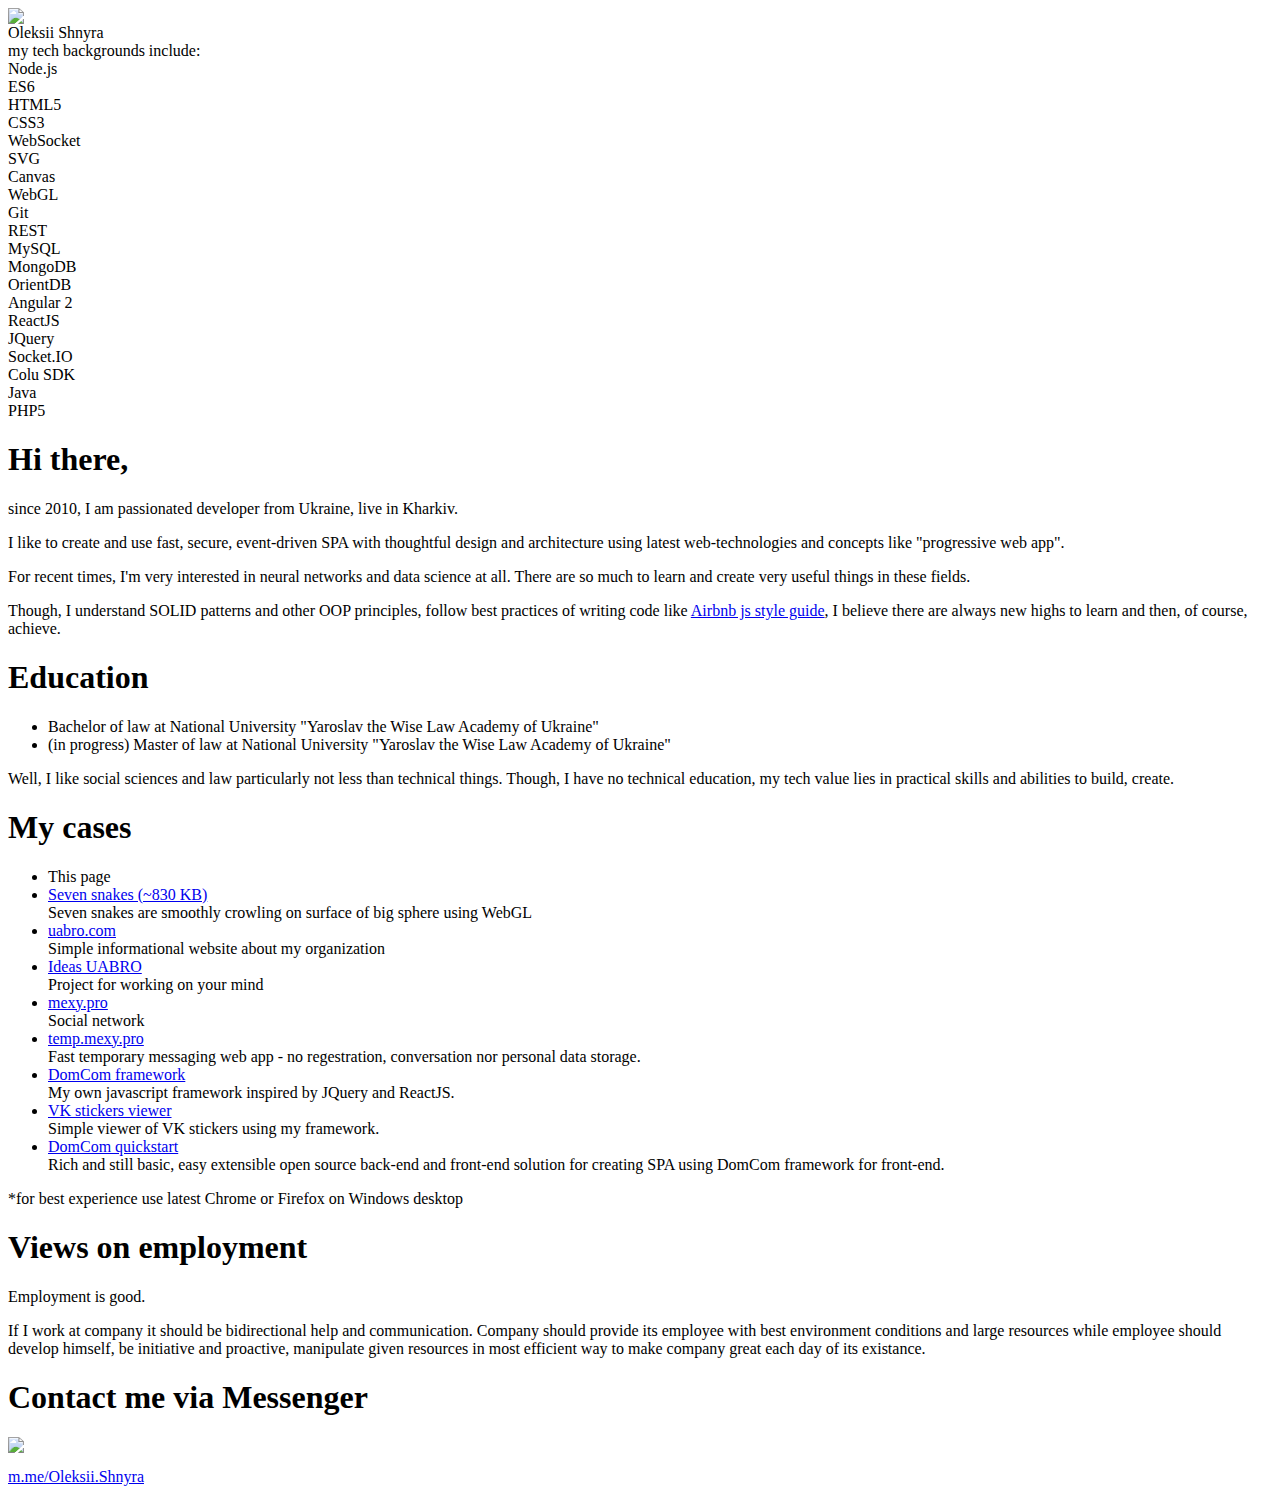
==== index.html @ d60c3f0f "minor" ====
<link rel="stylesheet" href="/css/index.css">
<script src="https://rawgit.com/UABRO/domcom/master/source/domcom-min.js"></script>
<body>
    <script src="/js/index.js"></script>
    <div class="page-background"></div>
    <div class="page">
        <div class="intro-container">
            <img class="my-photo" src="/img/my-photo.jpg">
            <div class="inl intro-info">
                <div class="my-name">Oleksii Shnyra</div>
                <div style="text-align:justify;">
                    my tech backgrounds include:
                    <div class="skill-badge green-badge">Node.js</div>
                    <div class="skill-badge">ES6</div>
                    <div class="skill-badge">HTML5</div>
                    <div class="skill-badge">CSS3</div>
                    <div class="skill-badge">WebSocket</div>
                    <div class="skill-badge">SVG</div>
                    <div class="skill-badge">Canvas</div>
                    <div class="skill-badge">WebGL</div>
                    <div class="skill-badge">Git</div>
                    <div class="skill-badge">REST</div>
                    <div class="skill-badge dark-badge">MySQL</div>
                    <div class="skill-badge dark-badge">MongoDB</div>
                    <div class="skill-badge dark-badge">OrientDB</div>
                    <div class="skill-badge orange-badge">Angular 2</div>
                    <div class="skill-badge orange-badge">ReactJS</div>
                    <div class="skill-badge orange-badge">JQuery</div>
                    <div class="skill-badge orange-badge">Socket.IO</div>
                    <div class="skill-badge orange-badge">Colu SDK</div>
                    <div class="skill-badge green-badge">Java</div>
                    <div class="skill-badge green-badge">PHP5</div>
                </div>
            </div>
        </div>
        <h1>Hi there,</h1>
        <p>since 2010, I am passionated developer from Ukraine, live in Kharkiv.</p>
        <p>I like to create and use fast, secure, event-driven SPA with thoughtful design and architecture using latest web-technologies and concepts like "progressive web app".</p>
        <p>For recent times, I'm very interested in neural networks and data science at all. There are so much to learn and create very useful things in these fields.</p>
        <p>Though, I understand SOLID patterns and other OOP principles, follow best practices of writing code like <a href="https://github.com/airbnb/javascript">Airbnb js style guide</a>, I believe
        there are always new highs to learn and then, of course, achieve.</p>
    </div>
    <div class="page">
        <h1>Education</h1>
        <ul>
            <li>Bachelor of law at National University "Yaroslav the Wise Law Academy of Ukraine"
            <li>(in progress) Master of law at National University "Yaroslav the Wise Law Academy of Ukraine"
        </ul>
        <p>Well, I like social sciences and law particularly not less than technical things. Though, I have no technical education, my tech value lies in practical skills and abilities to build, create.</p>
    </div>
    <div class="page">
        <h1>My cases</h1>
        <ul>
            <li>This page
            <li><a class="link" href="/cases/seven/" target="_blank">Seven snakes (~830 KB)</a>
                <div class="description">Seven snakes are smoothly crowling on surface of big sphere using WebGL</div>
            <li><a class="link" href="https://uabro.com/" target="_blank">uabro.com</a>
                <div class="description">Simple informational website about my organization</div>
            <li><a class="link" href="https://ideas.uabro.com/" target="_blank">Ideas UABRO</a>
                <div class="description">Project for working on your mind</div>
            <li><a class="link" href="https://mexy.pro/" target="_blank">mexy.pro</a>
                <div class="description">Social network</div>
            <li><a class="link" href="https://temp.mexy.pro/" target="_blank">temp.mexy.pro</a>
                <div class="description">Fast temporary messaging web app - no regestration, conversation nor personal data storage.</div>
            <li><a class="link" href="https://github.com/UABRO/domcom" target="_blank">DomCom framework</a>
                <div class="description">My own javascript framework inspired by JQuery and ReactJS.</div>
            <li><a class="link" href="/cases/vk-stickers/" target="_blank">VK stickers viewer</a>
                <div class="description">Simple viewer of VK stickers using my framework.</div>
            <li><a class="link" href="https://github.com/UABRO/domcom-quickstart" target="_blank">DomCom quickstart</a>
                <div class="description">Rich and still basic, easy extensible open source back-end and front-end solution for creating SPA using DomCom framework for front-end.</div>
        </ul>
        <p>*for best experience use latest Chrome or Firefox on Windows desktop</p>
    </div>
    <div class="page">
        <h1>Views on employment</h1>
        <p>Employment is good.</p>
        <p>If I work at company it should be bidirectional help and communication. Company should provide its employee with best environment conditions and large resources
            while employee should develop himself, be initiative and proactive, manipulate given resources in most efficient way to make company great each day of its existance.
        </p>
    </div>
    <div class="page">
        <div class="center">
            <h1 style="padding:0;">Contact me via Messenger</h1>
            <img class="messenger-photo" src="/img/messenger-photo.jpg">
            <div style="padding-top: 15px"><a class="link" href="https://m.me/Oleksii.Shnyra" target="_blank">m.me/Oleksii.Shnyra</a></div>
        </div>
    </div>
</body>
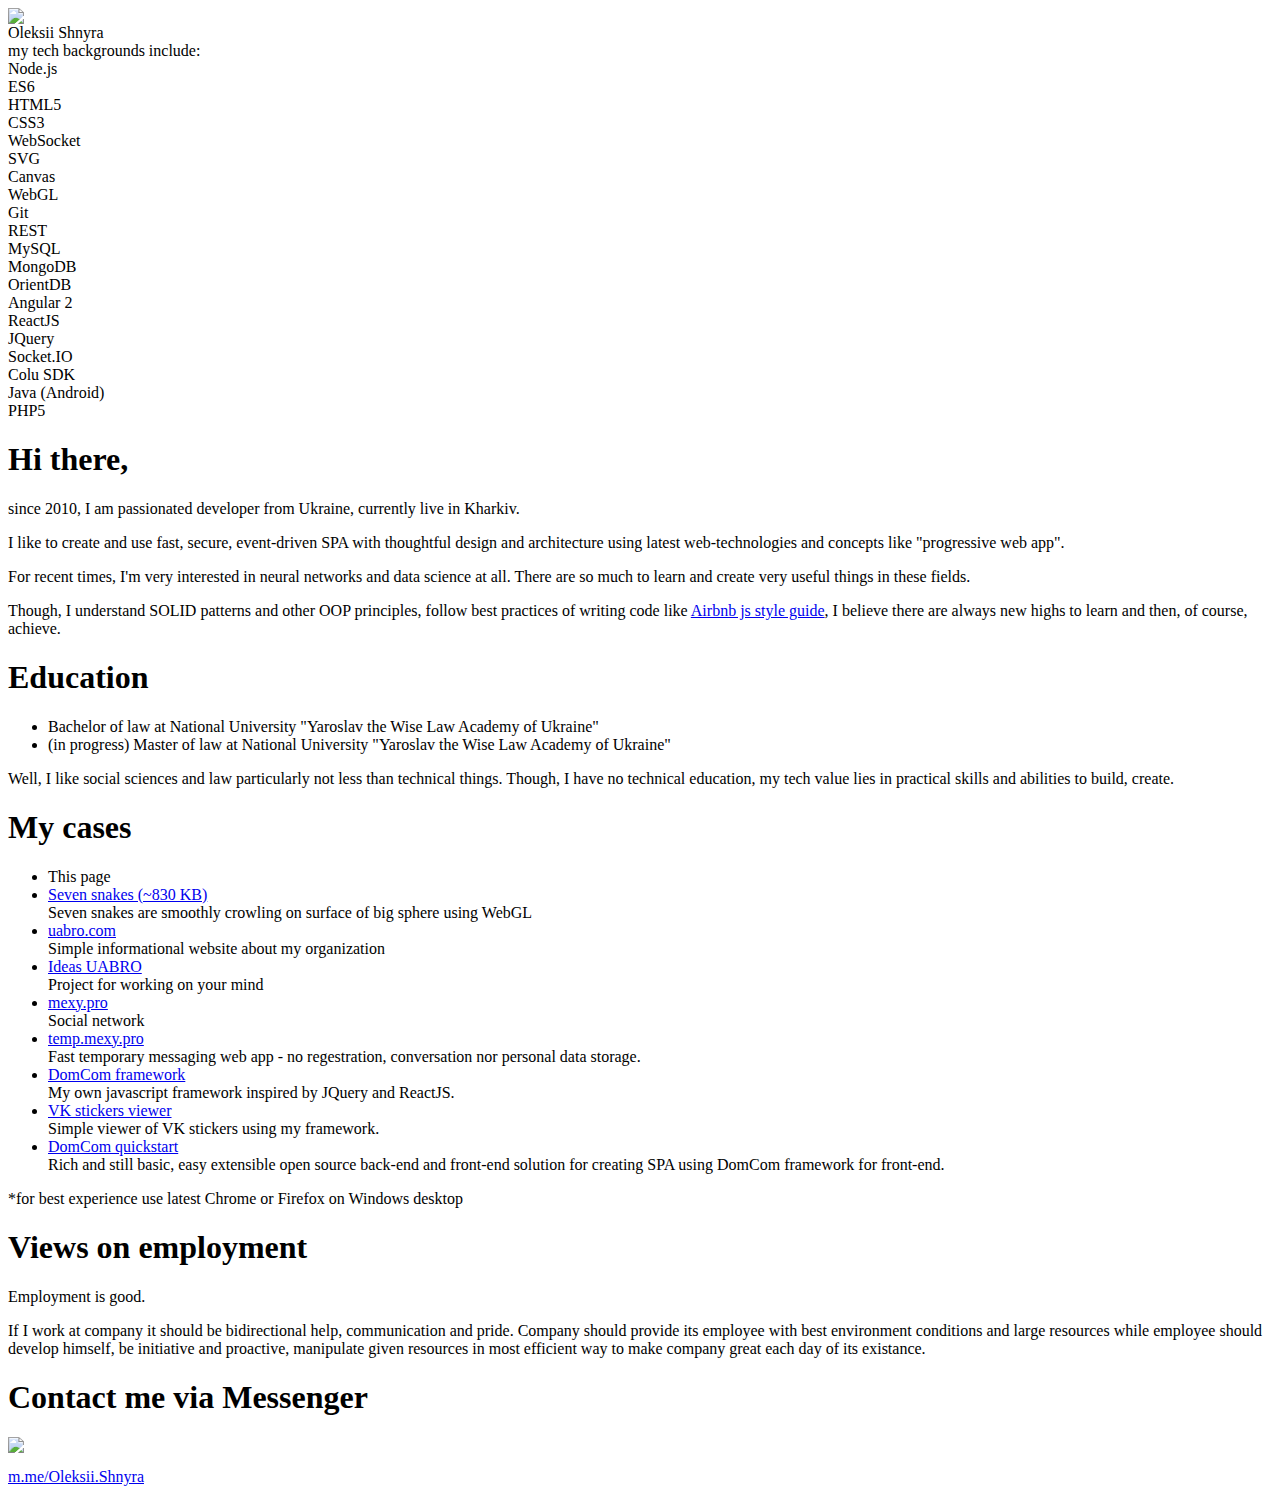
==== commit cbb8536b: "minor" ====
--- a/index.html
+++ b/index.html
@@ -1,5 +1,7 @@
 <link rel="stylesheet" href="/css/index.css">
-<script src="https://rawgit.com/UABRO/domcom/master/source/domcom-min.js"></script>
+<script src="https://uabro.github.io/domcom-min.js"></script>
+<meta name="viewport" content="width=device-width, initial-scale=1.0, minimum-scale=1.0, maximum-scale=1.0, user-scalable=yes"/>
+<title>Oleksii Shnyra profile</title>
 <body>
     <script src="/js/index.js"></script>
     <div class="page-background"></div>
@@ -28,13 +30,13 @@
                     <div class="skill-badge orange-badge">JQuery</div>
                     <div class="skill-badge orange-badge">Socket.IO</div>
                     <div class="skill-badge orange-badge">Colu SDK</div>
-                    <div class="skill-badge green-badge">Java</div>
+                    <div class="skill-badge green-badge">Java (Android)</div>
                     <div class="skill-badge green-badge">PHP5</div>
                 </div>
             </div>
         </div>
         <h1>Hi there,</h1>
-        <p>since 2010, I am passionated developer from Ukraine, live in Kharkiv.</p>
+        <p>since 2010, I am passionated developer from Ukraine, currently live in Kharkiv.</p>
         <p>I like to create and use fast, secure, event-driven SPA with thoughtful design and architecture using latest web-technologies and concepts like "progressive web app".</p>
         <p>For recent times, I'm very interested in neural networks and data science at all. There are so much to learn and create very useful things in these fields.</p>
         <p>Though, I understand SOLID patterns and other OOP principles, follow best practices of writing code like <a href="https://github.com/airbnb/javascript">Airbnb js style guide</a>, I believe
@@ -74,8 +76,7 @@
     <div class="page">
         <h1>Views on employment</h1>
         <p>Employment is good.</p>
-        <p>If I work at company it should be bidirectional help and communication. Company should provide its employee with best environment conditions and large resources
-            while employee should develop himself, be initiative and proactive, manipulate given resources in most efficient way to make company great each day of its existance.
+        <p>If I work at company it should be bidirectional help, communication and pride. Company should provide its employee with best environment conditions and large resources while employee should develop himself, be initiative and proactive, manipulate given resources in most efficient way to make company great each day of its existance.
         </p>
     </div>
     <div class="page">
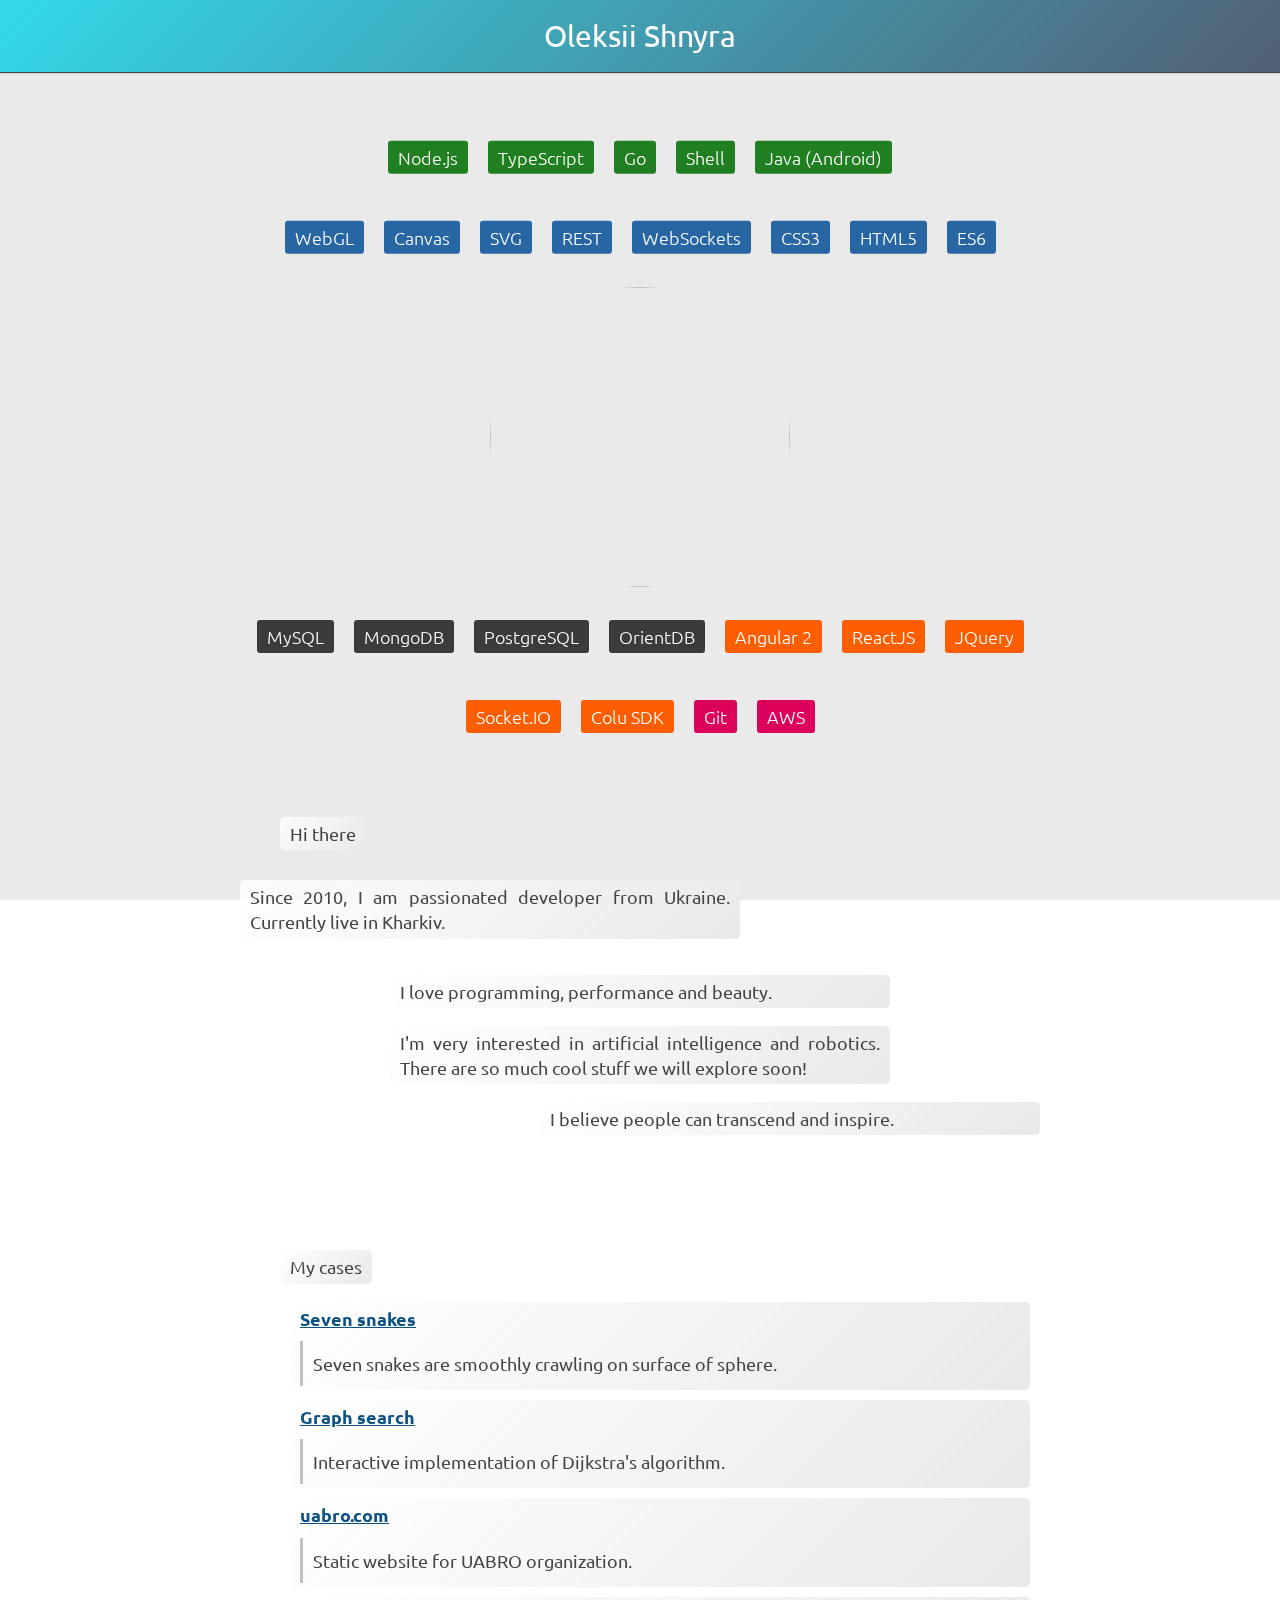
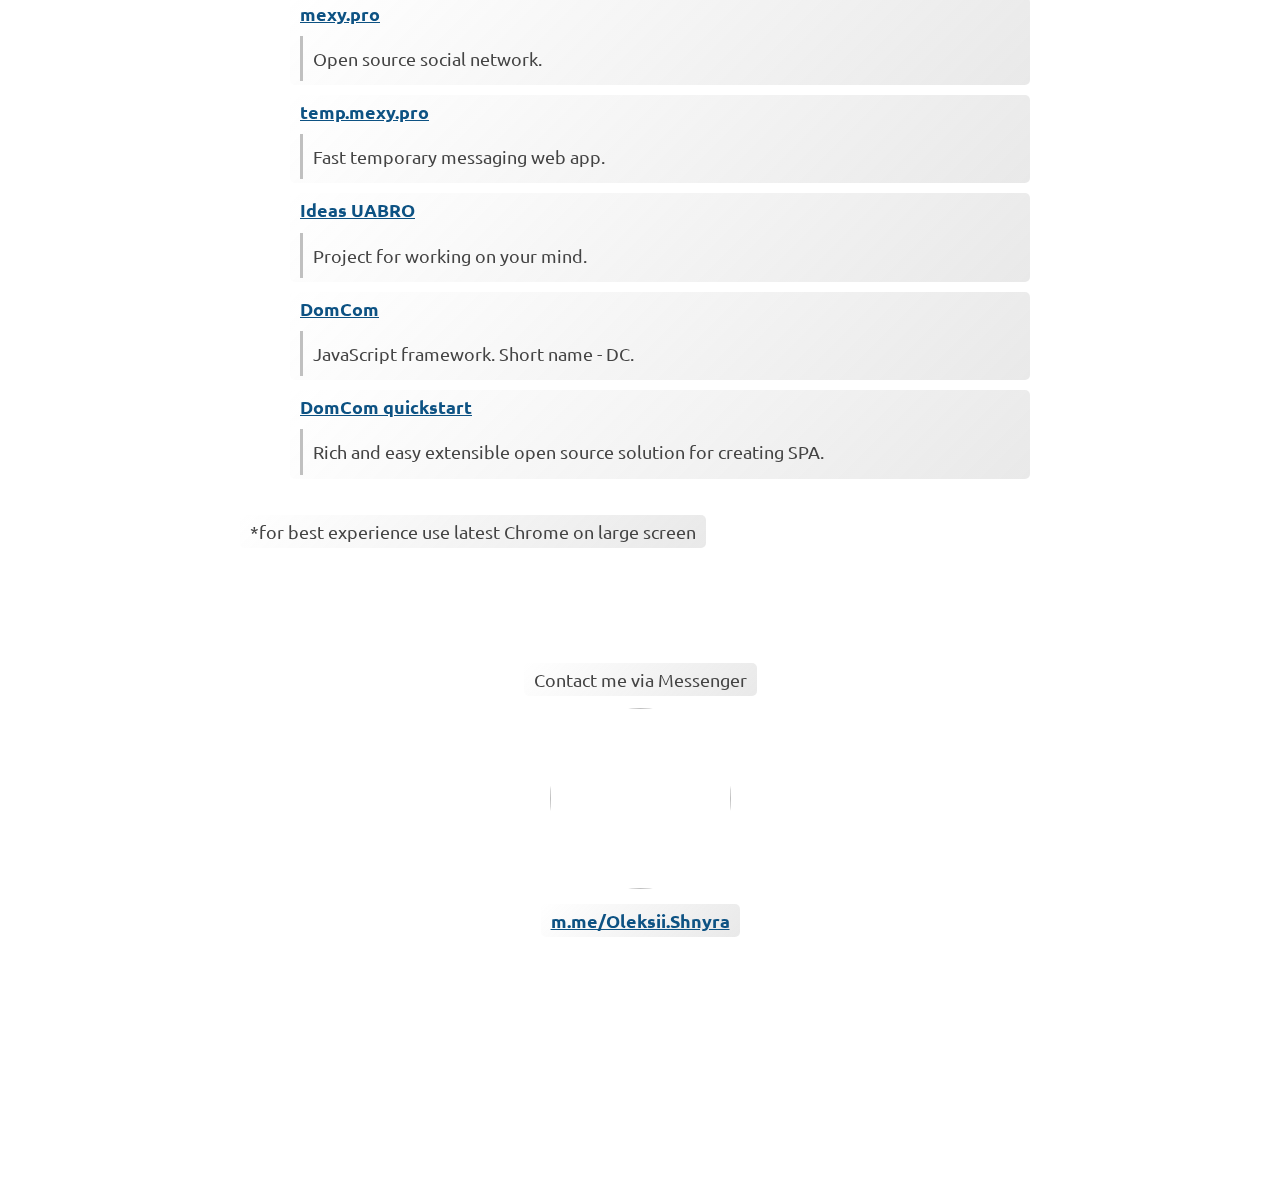
==== commit 09882c16: "upgrade design" ====
--- a/index.html
+++ b/index.html
@@ -1,89 +1,84 @@
 <link rel="stylesheet" href="/css/index.css">
-<script src="https://uabro.github.io/domcom-min.js"></script>
-<meta name="viewport" content="width=device-width, initial-scale=1.0, minimum-scale=1.0, maximum-scale=1.0, user-scalable=yes"/>
+<script src="https://uabro.github.io/domcom.2.min.js"></script>
+<meta name="viewport"
+      content="width=device-width, initial-scale=1.0, minimum-scale=1.0, maximum-scale=1.0, user-scalable=yes"/>
+<meta name="theme-color" content="#42a5b8">
+<meta name="msapplication-navbutton-color" content="#42a5b8">
+<meta name="apple-mobile-web-app-status-bar-style" content="#42a5b8">
 <title>Oleksii Shnyra profile</title>
 <body>
-    <script src="/js/index.js"></script>
-    <div class="page-background"></div>
-    <div class="page">
-        <div class="intro-container">
-            <img class="my-photo" src="/img/my-photo.jpg">
-            <div class="inl intro-info">
-                <div class="my-name">Oleksii Shnyra</div>
-                <div style="text-align:justify;">
-                    my tech backgrounds include:
-                    <div class="skill-badge green-badge">Node.js</div>
-                    <div class="skill-badge">ES6</div>
-                    <div class="skill-badge">HTML5</div>
-                    <div class="skill-badge">CSS3</div>
-                    <div class="skill-badge">WebSocket</div>
-                    <div class="skill-badge">SVG</div>
-                    <div class="skill-badge">Canvas</div>
-                    <div class="skill-badge">WebGL</div>
-                    <div class="skill-badge">Git</div>
-                    <div class="skill-badge">REST</div>
-                    <div class="skill-badge dark-badge">MySQL</div>
-                    <div class="skill-badge dark-badge">MongoDB</div>
-                    <div class="skill-badge dark-badge">OrientDB</div>
-                    <div class="skill-badge orange-badge">Angular 2</div>
-                    <div class="skill-badge orange-badge">ReactJS</div>
-                    <div class="skill-badge orange-badge">JQuery</div>
-                    <div class="skill-badge orange-badge">Socket.IO</div>
-                    <div class="skill-badge orange-badge">Colu SDK</div>
-                    <div class="skill-badge green-badge">Java (Android)</div>
-                    <div class="skill-badge green-badge">PHP5</div>
-                </div>
+<script src="/js/index.js"></script>
+<div class="page-background"></div>
+<div class="my-name">Oleksii Shnyra</div>
+<div class="page">
+    <div class="intro-container">
+        <div class="revert">
+            <div class="skill-badge">ES6</div>
+            <div class="skill-badge">HTML5</div>
+            <div class="skill-badge">CSS3</div>
+            <div class="skill-badge">WebSockets</div>
+            <div class="skill-badge">REST</div>
+            <div class="skill-badge">SVG</div>
+            <div class="skill-badge">Canvas</div>
+            <div class="skill-badge">WebGL</div>
+            <div class="skill-badge green-badge">Java (Android)</div>
+            <div class="skill-badge green-badge">Shell</div>
+            <div class="skill-badge green-badge">Go</div>
+            <div class="skill-badge green-badge">TypeScript</div>
+            <div class="skill-badge green-badge">Node.js</div>
+        </div>
+        <div><img class="my-photo" src="/img/my-photo.jpg"></div>
+        <div class="skill-badge dark-badge">MySQL</div>
+        <div class="skill-badge dark-badge">MongoDB</div>
+        <div class="skill-badge dark-badge">PostgreSQL</div>
+        <div class="skill-badge dark-badge">OrientDB</div>
+        <div class="skill-badge orange-badge">Angular 2</div>
+        <div class="skill-badge orange-badge">ReactJS</div>
+        <div class="skill-badge orange-badge">JQuery</div>
+        <div class="skill-badge orange-badge">Socket.IO</div>
+        <div class="skill-badge orange-badge">Colu SDK</div>
+        <div class="skill-badge pink-badge">Git</div>
+        <div class="skill-badge pink-badge">AWS</div>
+    </div>
+    <h1><span class="wb">Hi there</span></h1>
+    <p class="a1">Since 2010, I am passionated developer from Ukraine. Currently live in Kharkiv.</p>
+    <p class="a2">I love programming, performance and beauty.</p>
+    <p class="a2">I'm very interested in artificial intelligence and robotics. There are so much cool stuff we will
+        explore soon!</p>
+    <p class="a3">I believe people can transcend and inspire.</p>
+</div>
+<div class="page">
+    <h1><span class="wb">My cases</span></h1>
+    <ul class="cases">
+        <li><a class="link" href="/cases/seven/" target="_blank">Seven snakes</a>
+            <div class="description">Seven snakes are smoothly crawling on surface of sphere.
             </div>
-        </div>
-        <h1>Hi there,</h1>
-        <p>since 2010, I am passionated developer from Ukraine, currently live in Kharkiv.</p>
-        <p>I like to create and use fast, secure, event-driven SPA with thoughtful design and architecture using latest web-technologies and concepts like "progressive web app".</p>
-        <p>For recent times, I'm very interested in neural networks and data science at all. There are so much to learn and create very useful things in these fields.</p>
-        <p>Though, I understand SOLID patterns and other OOP principles, follow best practices of writing code like <a href="https://github.com/airbnb/javascript">Airbnb js style guide</a>, I believe
-        there are always new highs to learn and then, of course, achieve.</p>
-    </div>
-    <div class="page">
-        <h1>Education</h1>
-        <ul>
-            <li>Bachelor of law at National University "Yaroslav the Wise Law Academy of Ukraine"
-            <li>(in progress) Master of law at National University "Yaroslav the Wise Law Academy of Ukraine"
-        </ul>
-        <p>Well, I like social sciences and law particularly not less than technical things. Though, I have no technical education, my tech value lies in practical skills and abilities to build, create.</p>
-    </div>
-    <div class="page">
-        <h1>My cases</h1>
-        <ul>
-            <li>This page
-            <li><a class="link" href="/cases/seven/" target="_blank">Seven snakes (~830 KB)</a>
-                <div class="description">Seven snakes are smoothly crowling on surface of big sphere using WebGL</div>
-            <li><a class="link" href="https://uabro.com/" target="_blank">uabro.com</a>
-                <div class="description">Simple informational website about my organization</div>
-            <li><a class="link" href="https://ideas.uabro.com/" target="_blank">Ideas UABRO</a>
-                <div class="description">Project for working on your mind</div>
-            <li><a class="link" href="https://mexy.pro/" target="_blank">mexy.pro</a>
-                <div class="description">Social network</div>
-            <li><a class="link" href="https://temp.mexy.pro/" target="_blank">temp.mexy.pro</a>
-                <div class="description">Fast temporary messaging web app - no regestration, conversation nor personal data storage.</div>
-            <li><a class="link" href="https://github.com/UABRO/domcom" target="_blank">DomCom framework</a>
-                <div class="description">My own javascript framework inspired by JQuery and ReactJS.</div>
-            <li><a class="link" href="/cases/vk-stickers/" target="_blank">VK stickers viewer</a>
-                <div class="description">Simple viewer of VK stickers using my framework.</div>
-            <li><a class="link" href="https://github.com/UABRO/domcom-quickstart" target="_blank">DomCom quickstart</a>
-                <div class="description">Rich and still basic, easy extensible open source back-end and front-end solution for creating SPA using DomCom framework for front-end.</div>
-        </ul>
-        <p>*for best experience use latest Chrome or Firefox on Windows desktop</p>
-    </div>
-    <div class="page">
-        <h1>Views on employment</h1>
-        <p>Employment is good.</p>
-        <p>If I work at company it should be bidirectional help, communication and pride. Company should provide its employee with best environment conditions and large resources while employee should develop himself, be initiative and proactive, manipulate given resources in most efficient way to make company great each day of its existance.
-        </p>
-    </div>
-    <div class="page">
-        <div class="center">
-            <h1 style="padding:0;">Contact me via Messenger</h1>
-            <img class="messenger-photo" src="/img/messenger-photo.jpg">
-            <div style="padding-top: 15px"><a class="link" href="https://m.me/Oleksii.Shnyra" target="_blank">m.me/Oleksii.Shnyra</a></div>
+        <li><a class="link" href="/cases/graph-search/" target="_blank">Graph search</a>
+            <div class="description">Interactive implementation of Dijkstra's algorithm.
+            </div>
+        <li><a class="link" href="https://uabro.com/" target="_blank">uabro.com</a>
+            <div class="description">Static website for UABRO organization.</div>
+        <li><a class="link" href="https://mexy.pro/" target="_blank">mexy.pro</a>
+            <div class="description">Open source social network.</div>
+        <li><a class="link" href="https://temp.mexy.pro/" target="_blank">temp.mexy.pro</a>
+            <div class="description">Fast temporary messaging web app.
+            </div>
+        <li><a class="link" href="https://ideas.uabro.com/" target="_blank">Ideas UABRO</a>
+            <div class="description">Project for working on your mind.</div>
+        <li><a class="link" href="https://github.com/UABRO/domcom" target="_blank">DomCom</a>
+            <div class="description">JavaScript framework. Short name - DC.</div>
+        <li><a class="link" href="https://github.com/UABRO/domcom-quickstart" target="_blank">DomCom quickstart</a>
+            <div class="description">Rich and easy extensible open source solution for creating SPA.
+            </div>
+    </ul>
+    <p>*for best experience use latest Chrome on large screen</p>
+</div>
+<div class="page">
+    <div class="center">
+        <h1 style="padding:0;"><span class="wb">Contact me via Messenger</span></h1>
+        <img class="messenger-photo" src="/img/messenger-photo.jpg">
+        <div style="padding-top: 15px"><a class="link wb" href="https://m.me/Oleksii.Shnyra" target="_blank">m.me/Oleksii.Shnyra</a>
         </div>
     </div>
+</div>
 </body>--- a/css/index.css
+++ b/css/index.css
@@ -0,0 +1,179 @@
+@import url('https://fonts.googleapis.com/css?family=Ubuntu:300,400');
+
+* {
+    font-family: Ubuntu, sans-serif;
+    font-size: 18px;
+    font-weight: 400;
+    color: #444;
+    line-height: 1.4;
+}
+
+body {
+    margin: 0;
+}
+
+h1 {
+    font-size: 18px;
+    padding-left: 40px;
+}
+
+li {
+    line-height: 2;
+}
+
+p, .wb, .cases>li {
+    text-align: justify;
+    background: rgba(255, 255, 255, 0.93);
+    background: linear-gradient(135deg, rgba(255, 255, 255, 0.84) 0%, rgb(233, 233, 233) 100%);
+    padding: 4px 10px;
+    border-radius: 5px;
+    display: inline-block;
+}
+
+.a1 {
+    max-width: 60%;
+}
+
+.a2 {
+    margin-left: auto;
+    margin-right: auto;
+    display: block;
+    max-width: 60%;
+}
+
+.a3 {
+    max-width: 60%;
+    margin-left: auto;
+    display: block;
+}
+
+.cases>li {
+    display: block;
+    margin: 10px;
+}
+
+.center {
+    text-align: center;
+}
+
+.description {
+    padding: 10px;
+    border-left: 3px solid silver;
+}
+
+.page-background {
+    background-image: url(/img/page-background.jpg);
+    background-color: #eaeaea;
+    background-position: center;
+    background-repeat: no-repeat;
+    background-size: cover;
+    position: fixed;
+    top: 0;
+    bottom: 0;
+    left: 0;
+    right: 0;
+    z-index: -1;
+    -webkit-transform: translateZ(0);
+    transform: translateZ(0);
+    pointer-events: none;
+}
+
+.page {
+    max-width: 800px;
+    padding: 10px 10px 40px;
+    margin: 35px auto;
+}
+
+.page:last-child {
+    margin-bottom: 200px;
+}
+
+.inl {
+    display: inline-block;
+}
+
+.link {
+    color: #0d5283;
+    font-weight: bold;
+    display: inline-block;
+    margin-bottom: 10px;
+}
+
+.my-photo {
+    width: 100%;
+    max-width: 300px;
+    max-height: 300px;
+    border-radius: 50%;
+    margin: 10px 0;
+}
+
+.my-name {
+    color: #ffffff;
+    font-size: 30px;
+    padding: 15px 5px;
+    background: rgba(0, 20, 53, 0.65);
+    background: linear-gradient(135deg, rgba(15, 214, 234, 0.84) 0%, rgba(0, 20, 53, 0.65) 100%);
+    margin-bottom: 15px;
+    text-align: center;
+    box-shadow: 0 1px 1px rgba(0, 0, 0, 0.7);
+}
+
+.messenger-photo {
+    border-radius: 50%;
+    width: 100%;
+    max-width: 181px;
+    max-height: 181px;
+}
+
+.intro-container {
+    margin-bottom: 60px;
+    line-height: 80px;
+    text-align: center;
+}
+
+/*.intro-info {*/
+    /*vertical-align: top;*/
+    /*padding: 10px;*/
+/*}*/
+
+.skill-badge {
+    display: inline-block;
+    color: white;
+    background: #2865a3;
+    margin: 8px;
+    padding: 4px 10px;
+    border-radius: 3px;
+    font-weight: 300;
+}
+
+.green-badge {
+    background: #207f20;
+}
+
+.dark-badge {
+    background: #3b3b3b;
+}
+
+.orange-badge {
+    background: #ff5e00;
+}
+
+.pink-badge {
+    background: #dc005b;
+}
+
+.revert {
+    transform: scaleY(-1);
+    line-height: inherit;
+    direction: rtl;
+}
+
+.revert div {
+    transform: scaleY(-1);
+}
+
+@media (max-width: 600px) {
+    .intro-container {
+        display: block;
+    }
+}